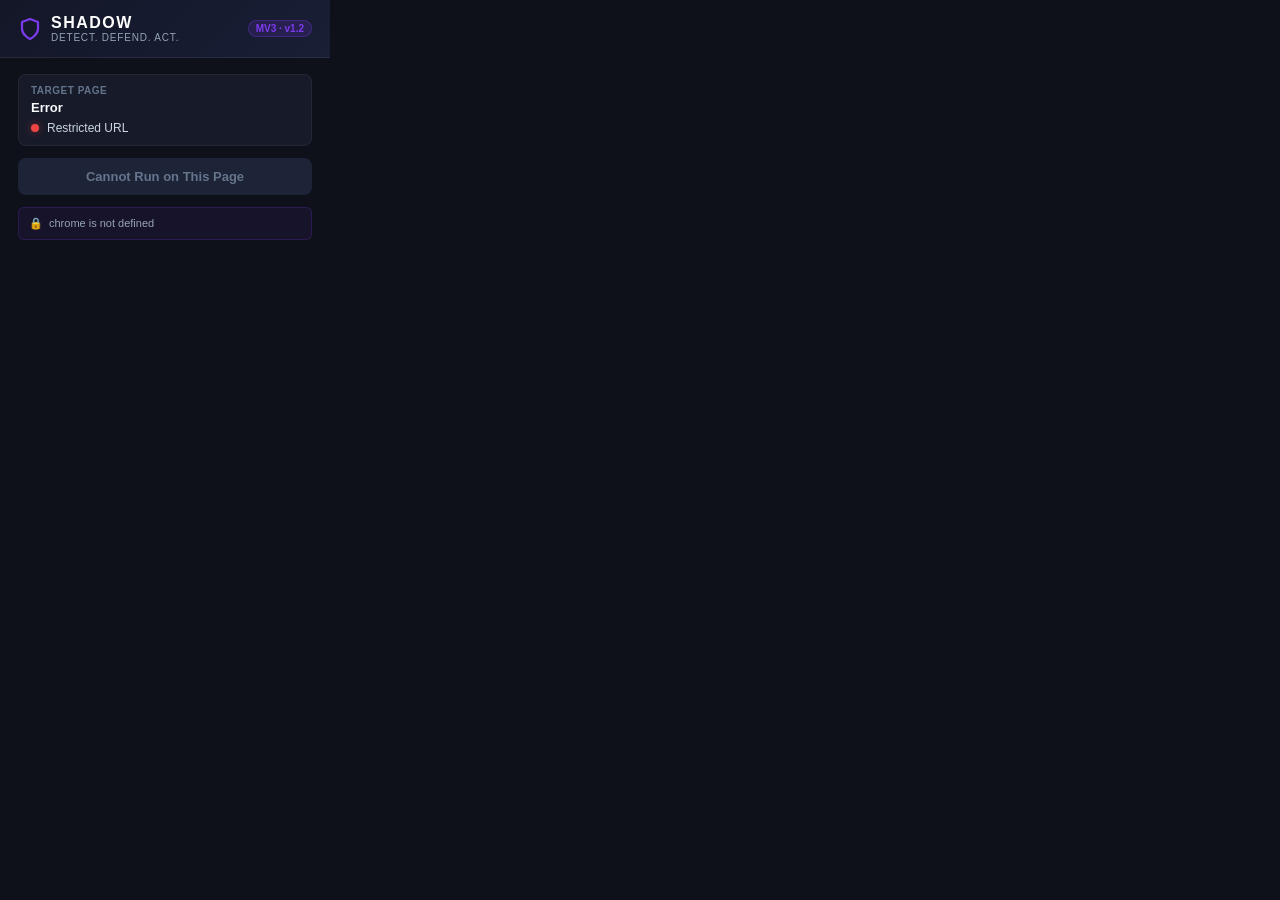
==== extension/popup/popup.html @ 3c46b69d "Initial commit" ====
<!DOCTYPE html>
<html lang="en">
<head>
  <meta charset="UTF-8" />
  <meta name="viewport" content="width=device-width, initial-scale=1.0" />
  <title>SHADOW — Dark Pattern Detector</title>
  <style>
    * { margin: 0; padding: 0; box-sizing: border-box; }

    body {
      width: 330px;
      min-height: 220px;
      background: #0f111a;
      color: #e2e8f0;
      font-family: -apple-system, BlinkMacSystemFont, 'Segoe UI', Roboto, sans-serif;
      font-size: 13px;
    }

    .header {
      background: linear-gradient(135deg, #131728 0%, #1a1e36 100%);
      padding: 14px 18px;
      border-bottom: 1px solid rgba(255, 255, 255, 0.08);
      display: flex;
      align-items: center;
      justify-content: space-between;
    }

    .logo-group {
      display: flex;
      align-items: center;
      gap: 9px;
    }

    .shield-icon {
      width: 24px;
      height: 24px;
      color: #7c3aed;
    }

    .logo {
      font-size: 16px;
      font-weight: 800;
      color: #ffffff;
      letter-spacing: 1.5px;
    }

    .subtitle {
      font-size: 10px;
      color: #94a3b8;
      text-transform: uppercase;
      letter-spacing: 0.8px;
    }

    .version-tag {
      font-size: 10px;
      font-weight: 700;
      color: #7c3aed;
      background: rgba(124, 58, 237, 0.15);
      border: 1px solid rgba(124, 58, 237, 0.3);
      padding: 2px 7px;
      border-radius: 999px;
    }

    .body {
      padding: 16px 18px;
      display: flex;
      flex-direction: column;
      gap: 12px;
    }

    .site-card {
      background: #161a29;
      border: 1px solid rgba(255, 255, 255, 0.06);
      border-radius: 8px;
      padding: 10px 12px;
    }

    .site-label {
      font-size: 10px;
      text-transform: uppercase;
      color: #64748b;
      font-weight: 700;
      letter-spacing: 0.5px;
      margin-bottom: 4px;
    }

    .site-host {
      font-size: 13px;
      font-weight: 600;
      color: #f8fafc;
      word-break: break-all;
    }

    .status-row {
      display: flex;
      align-items: center;
      gap: 8px;
      margin-top: 6px;
    }

    .status-dot {
      width: 8px;
      height: 8px;
      border-radius: 50%;
      background: #10b981;
      box-shadow: 0 0 8px rgba(16, 185, 129, 0.6);
      flex-shrink: 0;
    }

    .status-dot.inactive {
      background: #f59e0b;
      box-shadow: 0 0 8px rgba(245, 158, 11, 0.5);
    }

    .status-dot.error {
      background: #ef4444;
      box-shadow: 0 0 8px rgba(239, 68, 68, 0.5);
    }

    .status-text {
      font-size: 12px;
      color: #cbd5e1;
      font-weight: 500;
    }

    .btn {
      display: flex;
      align-items: center;
      justify-content: center;
      gap: 8px;
      width: 100%;
      padding: 11px 16px;
      border: none;
      border-radius: 8px;
      font-size: 13px;
      font-weight: 600;
      cursor: pointer;
      transition: all 0.2s ease;
      text-align: center;
    }

    .btn-primary {
      background: linear-gradient(135deg, #7c3aed 0%, #6366f1 100%);
      color: #ffffff;
      box-shadow: 0 4px 14px rgba(124, 58, 237, 0.35);
    }

    .btn-primary:hover:not(:disabled) {
      filter: brightness(1.1);
      transform: translateY(-1px);
    }

    .btn-primary:disabled {
      background: #1e2438;
      color: #64748b;
      box-shadow: none;
      cursor: not-allowed;
      transform: none;
    }

    .info-footer {
      display: flex;
      align-items: center;
      gap: 6px;
      font-size: 11px;
      color: #94a3b8;
      line-height: 1.4;
      background: rgba(124, 58, 237, 0.08);
      border: 1px solid rgba(124, 58, 237, 0.2);
      padding: 8px 10px;
      border-radius: 6px;
    }

    .info-icon {
      color: #a78bfa;
      flex-shrink: 0;
    }
  </style>
</head>
<body>
  <div class="header">
    <div class="logo-group">
      <svg class="shield-icon" viewBox="0 0 24 24" fill="none" stroke="currentColor" stroke-width="2.2" stroke-linecap="round" stroke-linejoin="round">
        <path d="M12 22s8-4 8-10V5l-8-3-8 3v7c0 6 8 10 8 10z"/>
      </svg>
      <div>
        <div class="logo">SHADOW</div>
        <div class="subtitle">Detect. Defend. Act.</div>
      </div>
    </div>
    <span class="version-tag">MV3 · v1.2</span>
  </div>

  <div class="body">
    <div class="site-card">
      <div class="site-label">Target Page</div>
      <div class="site-host" id="siteHost">Reading active tab…</div>
      <div class="status-row">
        <div class="status-dot inactive" id="statusDot"></div>
        <span class="status-text" id="statusText">Checking status…</span>
      </div>
    </div>

    <button class="btn btn-primary" id="actionBtn" disabled>
      <span id="actionBtnText">Checking…</span>
    </button>

    <div class="info-footer" id="infoBox">
      <span class="info-icon">🔒</span>
      <span id="infoText">User-initiated activation via activeTab. Sensitive credentials and passwords are strictly protected and never collected.</span>
    </div>
  </div>

  <script src="popup.js"></script>
</body>
</html>
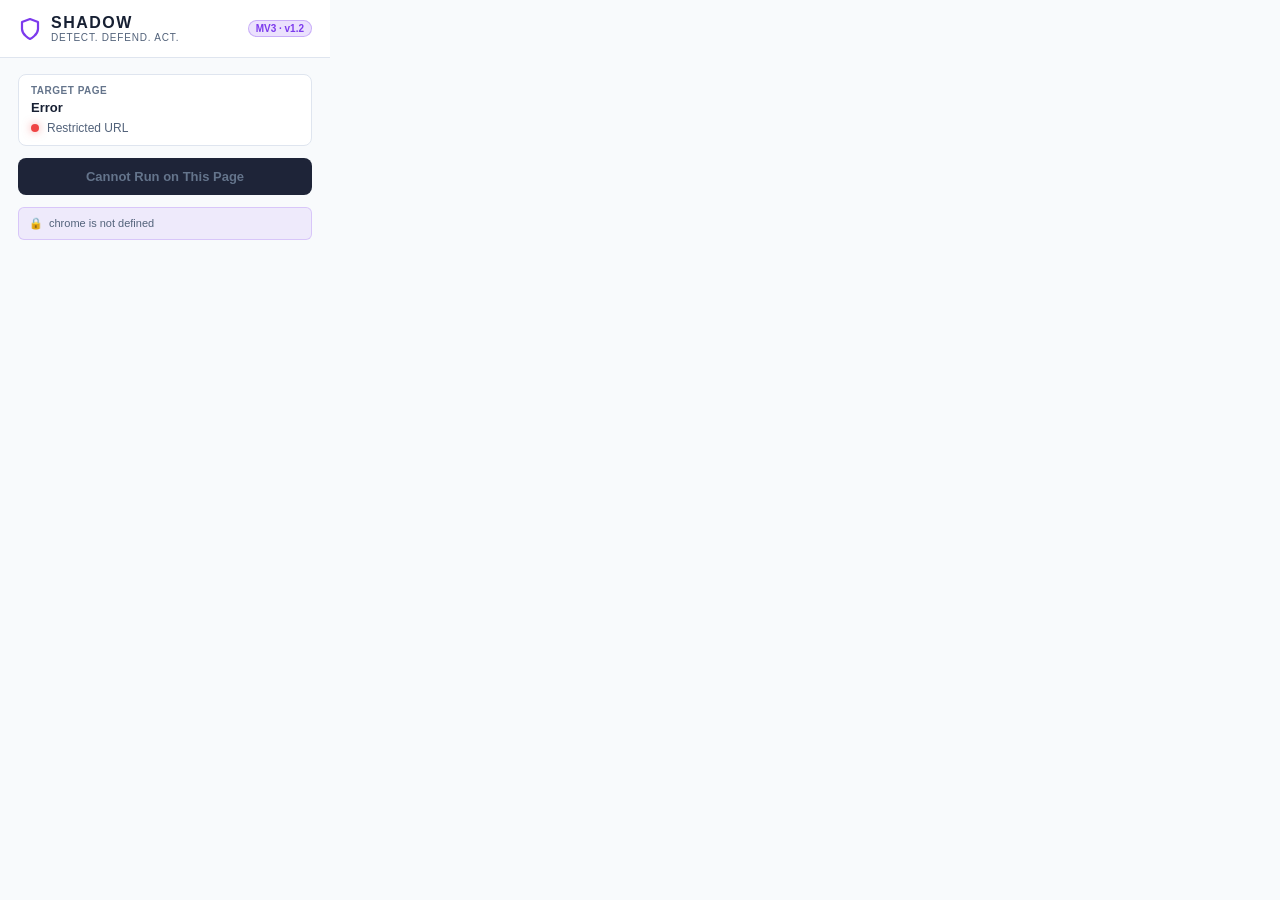
==== commit 98ab6a29: "feat: enable manual Pocket FM Guide and light sphere launcher" ====
--- a/extension/popup/popup.html
+++ b/extension/popup/popup.html
@@ -175,6 +175,12 @@
       color: #a78bfa;
       flex-shrink: 0;
     }
+    /* Match the assistant's light theme. */
+    body { background: #f8fafc; color: #172033; color-scheme: light; }
+    .header { background: #fff; border-bottom-color: #dfe5ef; }
+    .logo, .site-host { color: #172033; }
+    .subtitle, .info-footer, .status-text { color: #52627a; }
+    .site-card { background: #fff; border-color: #dfe5ef; }
   </style>
 </head>
 <body>
